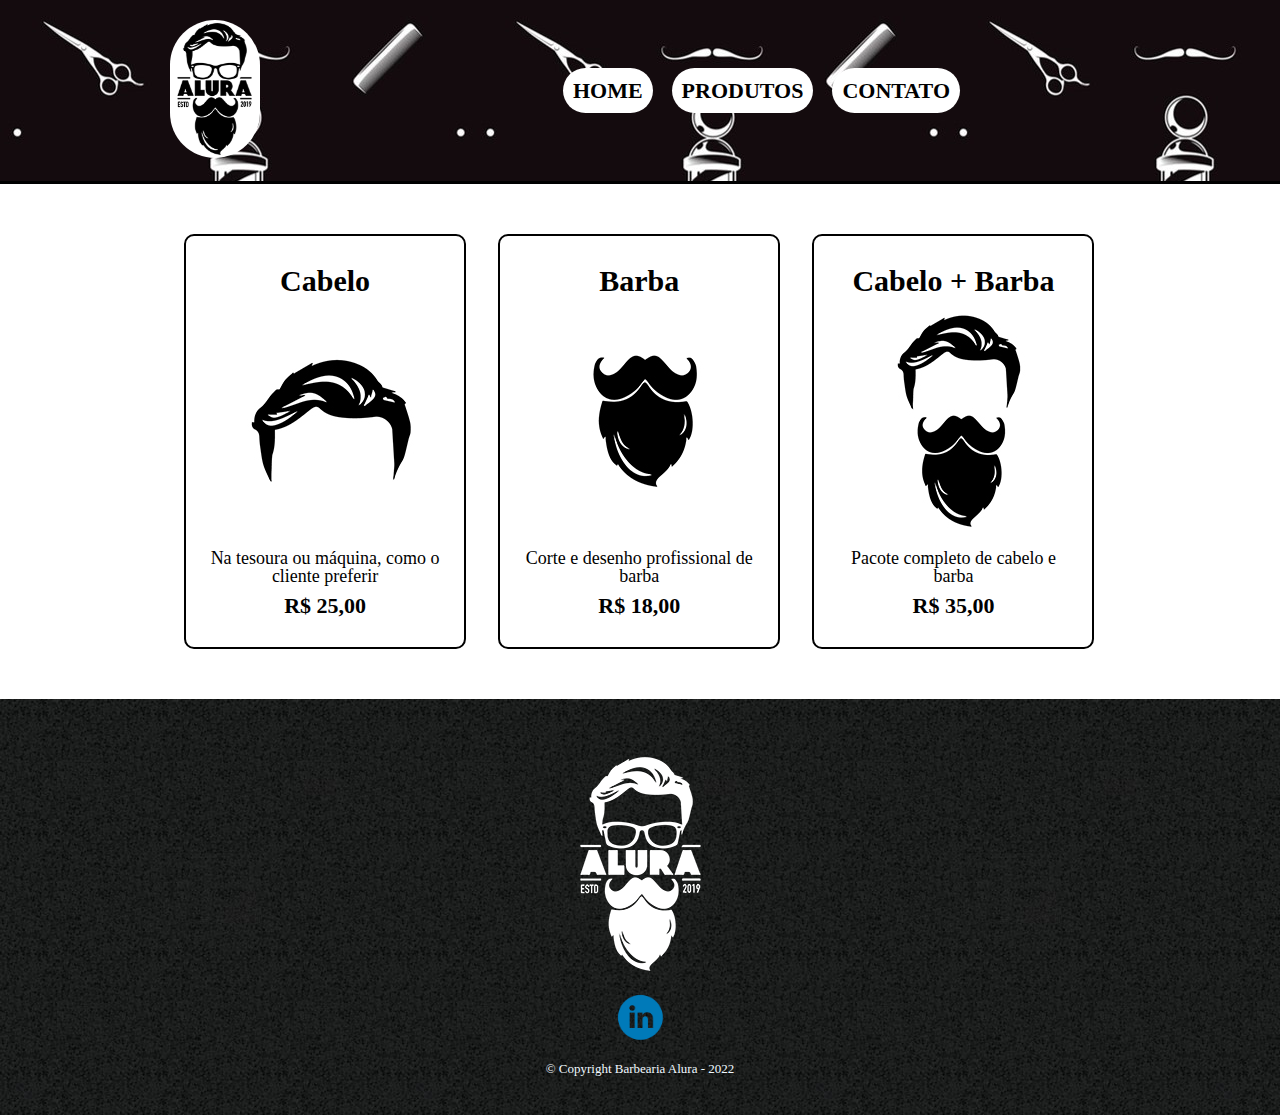
==== produtos.html @ c95195ae "Add files via upload" ====
<!DOCTYPE html>
<html lang="pt-br">
	<head>
		<meta charset="UTF-8">
        <meta http-equiv="X-UA-Compatible" content="IE=edge">
        <meta name="viewport" content="width=device-width">
		<title>Farmacia de Pilha</title>

		<link rel="stylesheet" href="reset.css">
		<link rel="stylesheet" href="style.css">
		<link rel="preconnect" href="https://fonts.googleapis.com">
		<link rel="preconnect" href="https://fonts.gstatic.com" crossorigin>
		<link href="https://fonts.googleapis.com/css2?family=Roboto:wght@100&display=swap" rel="stylesheet">
		<link href="https://fonts.googleapis.com/css2?family=Roboto:wght@100;400&display=swap" rel="stylesheet">
	</head>

	<body class="body_produtos">
        <header>
			<div class="caixa">
                <h1><img src="logo.png" id="img_titulo"></h1>
                <nav class="nav-botao">
                    <ul class="nav-botao-ul">
                        <li><a class="nav-botao-text" href="index.html">Home</a></li>
                        <li><a class="nav-botao-text" href="produtos.html">Produtos</a></li>
                        <li><a class="nav-botao-text" href="contato.html">Contato</a></li>
                    </ul>
                </nav>
			</div>
        </header>

        <main>
            <ul class="produtos">
                <li class="produtos_caixas">
                    <h2>Cabelo</h2>
                    <img class="img-produtos" src="cabelo.jpg"> 
                    <p class="produto-descricao">Na tesoura ou máquina, como o cliente preferir</p> 
                    <p class="produto-preco">R$ 25,00</p>        
                </li>
                <li class="produtos_caixas">
                    <h2>Barba</h2>
                    <img class="img-produtos" src="barba.jpg">
                    <p class="produto-descricao">Corte e desenho profissional de barba<p> 
                    <p class="produto-preco">R$ 18,00<p>   
                </li>
                <li class="produtos_caixas">
                    <h2>Cabelo + Barba</h2>
                    <img class="img-produtos" src="cabelo+barba.jpg">    
                    <p class="produto-descricao">Pacote completo de cabelo e barba<p> 
                    <p class="produto-preco">R$ 35,00<p>  
                </li>
            </ul>
        </main>

        <footer>
            <img src="logo-branco.png">
            <a href="https://www.linkedin.com/in/felipe-santos-bronze-05a080194"><img class="linkedin" src="linkedin.png"></a>
            <p class="copyright"> &copy; Copyright Barbearia Alura - 2022</p>
        </footer>
    </body>
</html>
---- style.css ----
/* CCS da NAV de todas as paginas */

header {
    padding: 20px 0;
    background: url("fundo_main.jpg");
    border-bottom: 3px solid black;
}

.caixa {
    position: relative;
    width: 940px;
    margin: 0 auto;
}

nav{
    position: absolute;
    top: 60px;
    right: 150px;
}

nav li {
    display: inline;
    margin: 0 0 0 15px;
}

nav a {
    text-transform: uppercase;
    color: black;
    font-weight: bold;
    font-size: 22px;
    text-decoration:none;
    border-radius: 50px;
    padding: 10px;
    background: white;
}

nav a:hover {
    background: #71ccf9;
}

#img_titulo {
    width: 90px;
    background: white;
    border-radius: 50px;
    margin: 0 auto;
}
/* CCS da pagina de home */

.sobre {
    position: relative;
    background: white;
}

.mapa {
    width: 960px;
    margin: 0 auto;
}

.text-div {
    width: 960px;
    margin: 0 auto;
}

.titulo_sobre {
    font-weight: bold;
    font-size: 30px;
    font-family: Cambria, Cochin, Georgia, Times, 'Times New Roman', serif;
    text-align: center;
    margin: 30px 0;
}

.text {
    font-size: 18px;
    font-family: 'Roboto', sans-serif;
    margin: 20px 0;
}

.Beneficios{
    padding: 3px;
    text-align: center;
    margin: 9px;
}

.Beneficios_lista {
    display: inline-block;
    font-family: 'Roboto', sans-serif;
    width: 30%;
    border: 2px solid #000000;
    border-radius: 70px;
}

.Beneficios_lista:hover {
    border-color: #ff0000;
    color: #0080c0;
    font-weight: bolder;
}

.text_b {
    font-size: 18px;
    font-family: 'Roboto', sans-serif;
    margin: 15px 0;
}

.img_esq{
    width: 150px;
    animation: girar_esq  5s linear alternate infinite;
}

.img_dir{
    width: 150px;
    animation: girar_dir  5s linear alternate infinite;
}

#text_marcados{
    font-style:italic;
    font-size: 18px;
    font-family: 'Roboto', sans-serif;
    font-weight: bold;
}

.iframe_home {
    text-align: center;
    padding: 2px;
}

#maps {
    border:black solid 2px;
    border-radius: 20px;
    box-shadow: 3px 3px 3px black;
}

.iframe_v {
    text-align: center;
    margin-top: 15px;
}

.youtube-video {
    border:black solid 20px;
    border-radius: 20px;
}

@keyframes girar_dir {
    0% {
        transform: rotate(0deg)
    }
    50% {
        transform: rotate(180deg);
    }
    100% {
        transform: rotate(360deg);
    }
  }

  @keyframes girar_esq {
    0% {
        transform: rotate(360deg)
    }
    50% {
        transform: rotate(180deg);
    }
    100% {
        transform: rotate(0deg);
    }
  }

 .banner-home {
    width: 100%;
 }

/* CCS da pagina de produtos */
.produtos_caixas {
    background: white;
}
.produtos {
    width: 940px;
    margin: 0 auto;
    padding: 50px 0;
}

.produtos_caixas{
    display: inline-block;
    text-align: center;
    width: 30%;
    vertical-align: top;
    margin:0 1.5%;
    padding: 30px 20px;
    box-sizing: border-box;
    border: 2px solid #000000;
    border-radius: 10px
}

.produtos h2{
    font-size: 30px;
    font-weight: bold;
}

.produto-descricao {
    font-size: 18px;
}

.produto-preco {
    font-size: 22px;
    font-weight: bold;
    margin-top: 10px;
}

.produtos li:hover {
    border-color:#C78C19;
    font-size: 40px;
}

.produtos li:active {
    border-color:#28c719
}

.produtos li:hover h2 {
    font-size: 34px;
}

/* CCS do rodapé de todas as paginas */
footer {
    text-align: center;
    background: url("bg.jpg");
    padding: 40px 0;
}

.copyright {
    color: aliceblue;
    font-size: 13px;
    margin: 20px 0 0;
}

/* CCS da pagina contatos */

.form-contato {
    width: 940px;
    margin: 0 auto;
    margin-top: 30px;
}

.label_entradas {
    display: block;
    font-size: 20px;
    margin: 0 0 10px;
    font-weight: bold;
    font-family: Cambria, Cochin, Georgia, Times, 'Times New Roman', serif;
    accent-color: #009d27;
}

.forms_entradas {
    border: 2px solid black;
    border-radius: 20px;
    width: 400px;
    font-weight: bolder;
    color: black;
    font-family:Cambria, Cochin, Georgia, Times, 'Times New Roman', serif;
    padding: 8px;
    display: block;
    margin: 0 0 20px;
}

#submeter {
    background:#71ccf9;
    font-size: 15px;
    color: black;
    font-weight: bolder;
    border: 2px solid #000000;
    border-radius: 20px;
    cursor: pointer;
    font-family: Cambria, Cochin, Georgia, Times, 'Times New Roman', serif;
    margin: 20px 0 0 10px;
    width: 400px;
    height: 40px;
    display: block;
    transition: 1s all;
}

.radio_contato {
    display: inline;
    font-size: 15px;
    margin: 0 0 10px;
    font-weight: bold;
    font-family: Cambria, Cochin, Georgia, Times, 'Times New Roman', serif;
}

#radio_title {
    font-weight: bold;
}

.imput_contato {
    margin: 0 0 0 20px;
    accent-color: #009d27;
}

#check_email {
    margin: 20px 0 20px 0;
}

#titulo_turn {
    margin: 20px 0 20px 0;
}

.select_turn {
    border: 1px solid #000000;
    font-weight: bold;
    border-radius: 50px;
}

#submeter:hover {
    background: #f1a65a;
    transform: scale(1.05);
}

.forms_entradas:focus { 
    background: #71ccf9; 
}

.table-horario {
    margin: 20px;
    width: 200px;
}
.table-horario-titulo {
    font-weight: bolder;
    font-size: 15px;
    background: #f1a65a;
}
.table-horario-celulas {
    border: 1px solid #000000;
    padding: 5px;
    align-items: center;
}

.table-horario:hover {
    transform: scale(1.02);
    border: #C78C19;
}

.linkedin {
    display: block;
    margin: 0 auto;
    width: 50px;
}

.radio-flex {
    display: flex;
    flex-direction: row;
}

/*Responsividade Mobile*/

@media screen and (max-width: 1000px) {
    .caixa,  .iframe_home, .text-div, .iframe_home, .Beneficios, .mapa, .youtube-video, #maps, .produtos, .form-contato, .youtube-video {
        width: auto;
    }   
    
    .youtube-video {
        width: 60%;
    }

    #maps {
        margin: 10px 20px;
        width: 60%;
    }

    #img_titulo {
        margin-left: 10px;
        width: 50px;
    }
    

    .nav-botao-text {
        font-size: 13px;
        padding: 7px;
        border: #000000 2px solid;
    }

    .nav-botao {
        top: 34px;
        right: 8%;
    }

    .text {
        margin: 10px;
    }

    nav li {
        margin: 0 0 0 6px;
    }

    .img_dir {
        width:  60px;
        display: block;
        position: relative;
        align-items: center;
    }

    .img_esq {
        width:  60px;
        display: block;
        position: relative;
        
    }

    .Beneficios_lista {
        width: auto;
        display: inline-block;
        margin: 20px;
        border: 0px;
    }

    .Beneficios_div {
        display: flex;
        align-items: center;
        padding: 10px;
        justify-content: center
    }

    .text_b {
        font-size: 15px;
        border: #000000 1px solid;
        border-radius: 20px;
        padding: 12px;
    }
    
    .produtos {
        display: flex;
        align-items: center;
        flex-direction: column;
    }
    .produtos_caixas {
        margin-bottom: 50px;
        width: 75%;
        display: flex;
        flex-direction: column;
    }

    .forms_entradas {
        width: 80%;
        font-size: 25px;
    }

    #submeter {
        width: 80%;
    }

    .form-contato {
        margin: 15px;
    }

    .label_entradas {
        display: block;
    }

    .form-metodo-tx {
        display: flex;
        flex-direction: column;
    }

    .form-metodo-bt {
        display: flex;
        flex-direction: column;
    }

    .radio-flex {
        display: flex;
        flex-direction: column;
    }

    .radio-flex-ex {
        margin: 6px 0;
    }
}

@media screen and (max-width: 340px) {
    .caixa,  .iframe_home, .text-div, .iframe_home, .Beneficios, .mapa, .youtube-video, .produtos, .form-contato {
        width: auto;
    }  

    #img_titulo {
        margin-left: 10px;
        width: 50px;
    }

    .nav-botao-text {
        font-size: 9px;
        padding: 4px;
        border: #000000 2px solid;
    }

    .nav-botao {
        top: 34px;
        right: 30px;
    }

    .text {
        margin: 10px;
    }

    nav li {
        margin: 0 0 0 6px;
    }

    .titulo_sobre {
        margin: 30px 10px;
    }

    .img_dir {
        width:  10px;
        display: block;
        position: relative;
        align-items: center;
    }

    .img_esq {
        width:  10px;
        display: block;
        position: relative; 
    }

    .forms_entradas {
        font-size: 12px;
    }

}
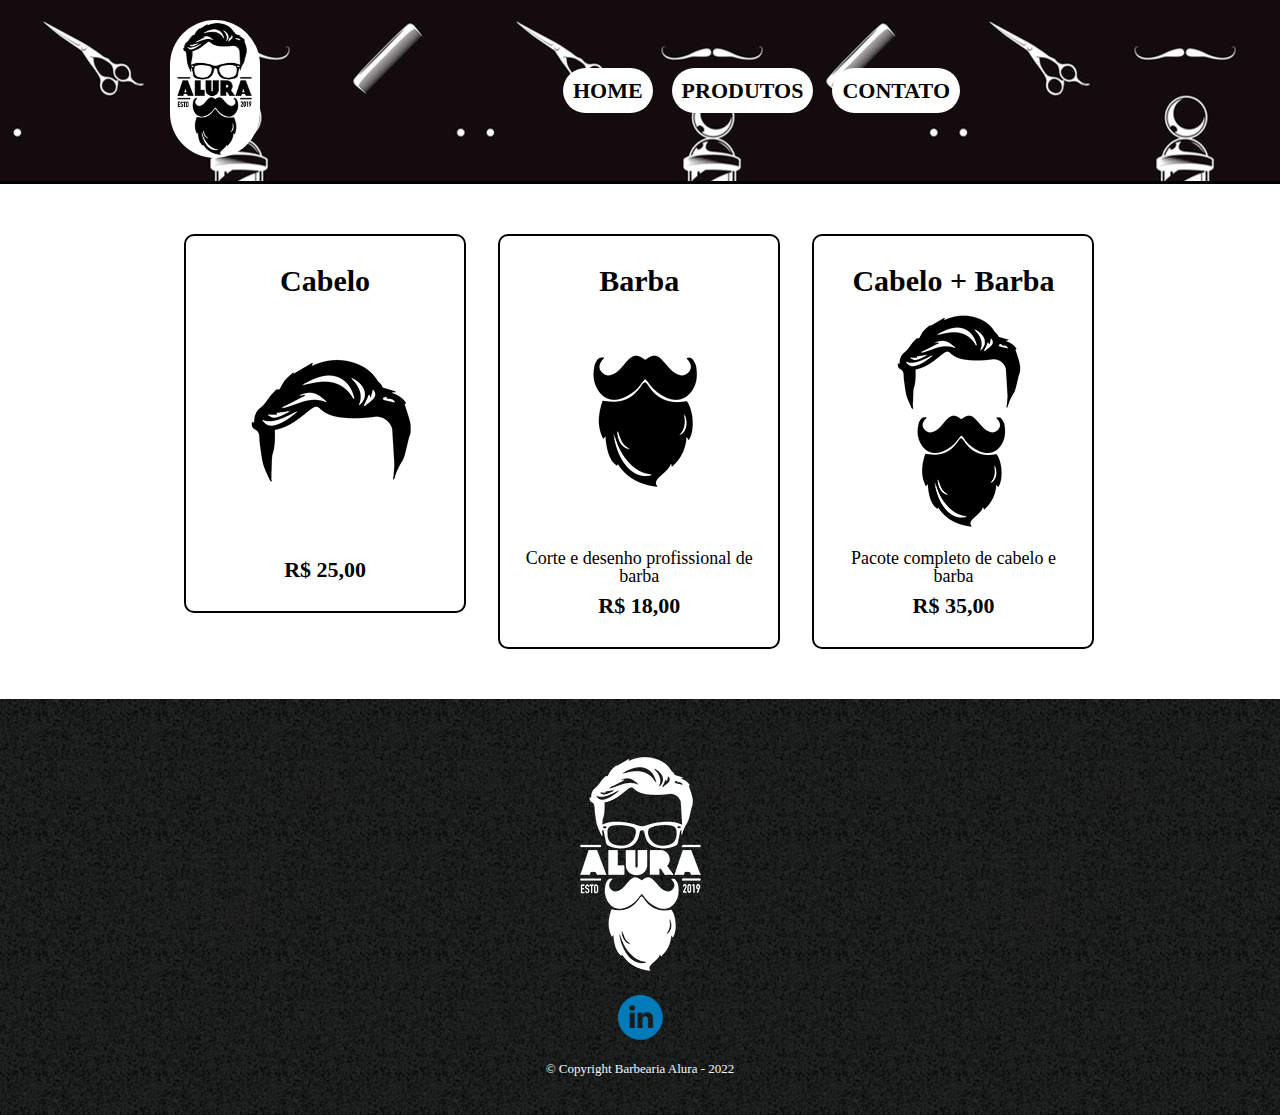
==== commit bd203392: "Add files via upload" ====
--- a/produtos.html
+++ b/produtos.html
@@ -33,7 +33,7 @@
                 <li class="produtos_caixas">
                     <h2>Cabelo</h2>
                     <img class="img-produtos" src="cabelo.jpg"> 
-                    <p class="produto-descricao">Na tesoura ou máquina, como o cliente preferir</p> 
+                    <p class="produto-descricao"></p> 
                     <p class="produto-preco">R$ 25,00</p>        
                 </li>
                 <li class="produtos_caixas">
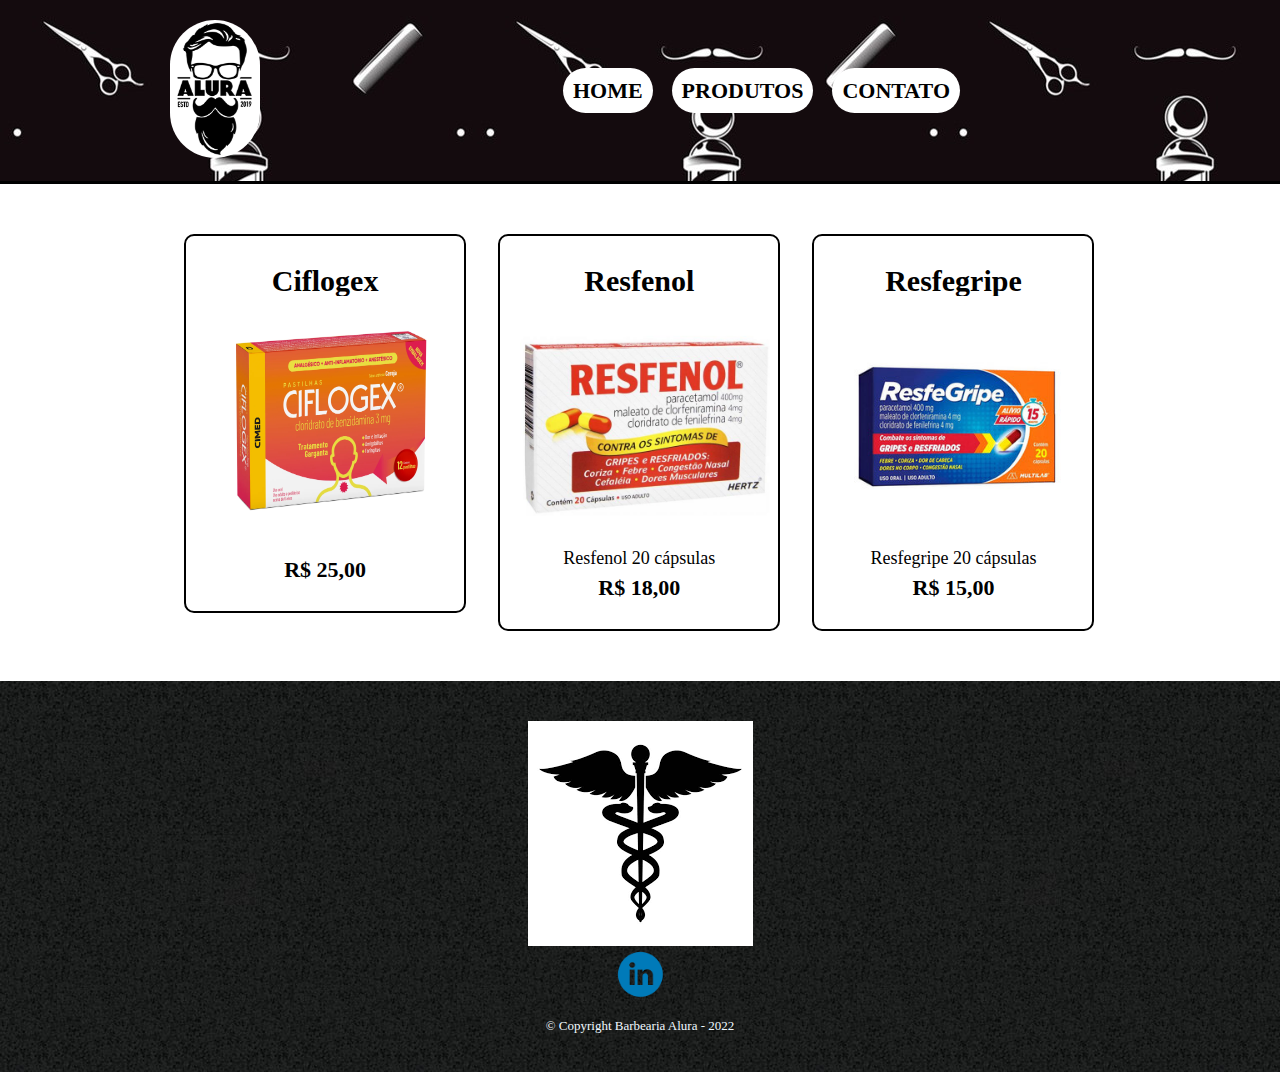
==== commit 2539d338: "Add files via upload" ====
--- a/produtos.html
+++ b/produtos.html
@@ -31,28 +31,28 @@
         <main>
             <ul class="produtos">
                 <li class="produtos_caixas">
-                    <h2>Cabelo</h2>
-                    <img class="img-produtos" src="cabelo.jpg"> 
+                    <h2>Ciflogex</h2>
+                    <img class="img-produtos" src="saude3.webp"> 
                     <p class="produto-descricao"></p> 
                     <p class="produto-preco">R$ 25,00</p>        
                 </li>
                 <li class="produtos_caixas">
-                    <h2>Barba</h2>
-                    <img class="img-produtos" src="barba.jpg">
-                    <p class="produto-descricao">Corte e desenho profissional de barba<p> 
+                    <h2>Resfenol</h2>
+                    <img class="img-produtos" src="saude2.jpg">
+                    <p class="produto-descricao">Resfenol 20 cápsulas<p> 
                     <p class="produto-preco">R$ 18,00<p>   
                 </li>
                 <li class="produtos_caixas">
-                    <h2>Cabelo + Barba</h2>
-                    <img class="img-produtos" src="cabelo+barba.jpg">    
-                    <p class="produto-descricao">Pacote completo de cabelo e barba<p> 
-                    <p class="produto-preco">R$ 35,00<p>  
+                    <h2>Resfegripe</h2>
+                    <img class="img-produtos" src="saude1.jpg">    
+                    <p class="produto-descricao">Resfegripe 20 cápsulas<p> 
+                    <p class="produto-preco">R$ 15,00<p>  
                 </li>
             </ul>
         </main>
 
         <footer>
-            <img src="logo-branco.png">
+            <img src="saude.png">
             <a href="https://www.linkedin.com/in/felipe-santos-bronze-05a080194"><img class="linkedin" src="linkedin.png"></a>
             <p class="copyright"> &copy; Copyright Barbearia Alura - 2022</p>
         </footer>
--- a/style.css
+++ b/style.css
@@ -215,6 +215,11 @@
 
 .produtos li:hover h2 {
     font-size: 34px;
+}
+
+.img-produtos{
+    width: 250px;
+    height: 250px;
 }
 
 /* CCS do rodapé de todas as paginas */
